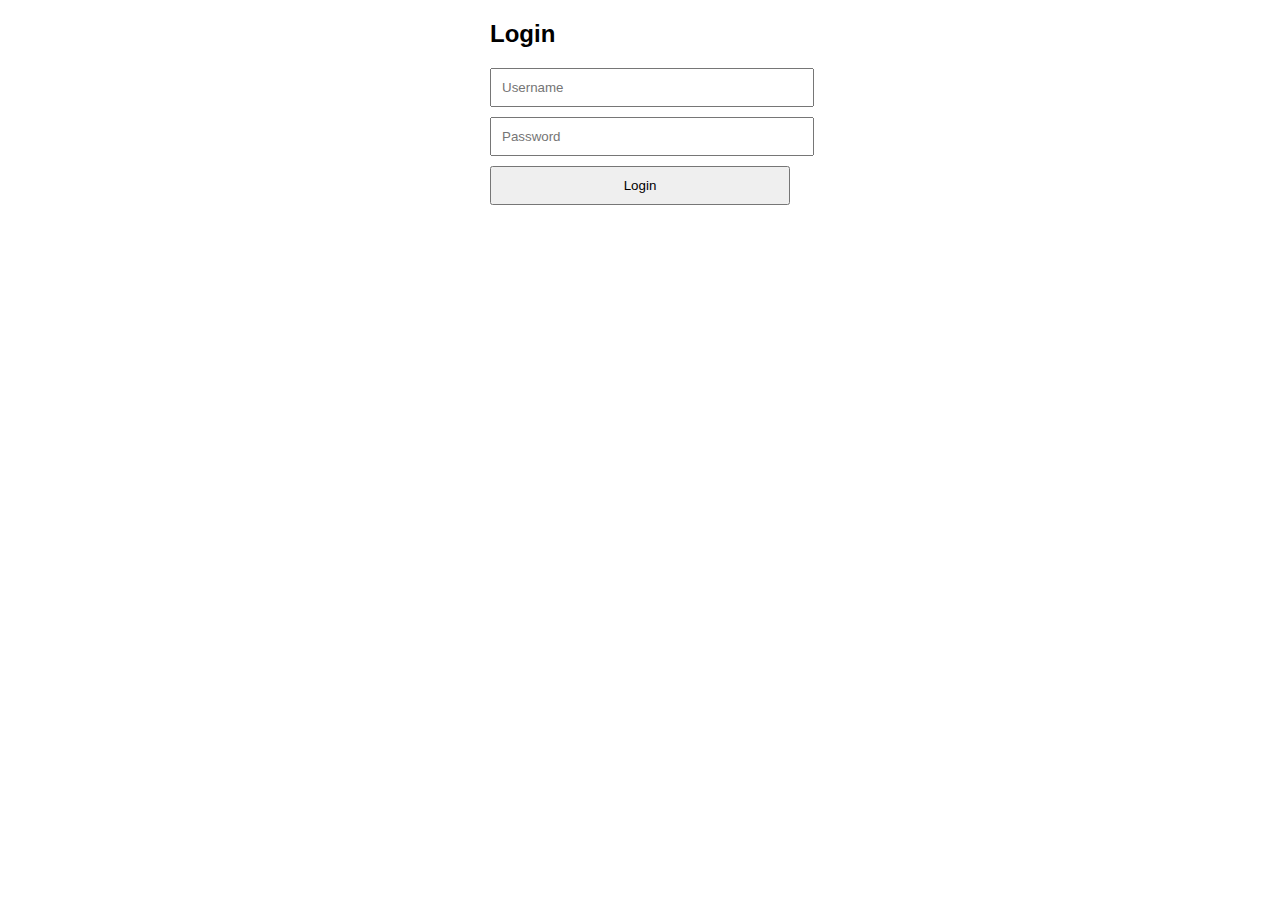
==== login.html @ 61a439da "1 and 2 login and signuo" ====
<!DOCTYPE html>
<html>
<head>
  <title>Login and Signup</title>
  <style>
    body {
      font-family: Arial, sans-serif;
    }
    
    .container {
      width: 300px;
      margin: 0 auto;
    }
    
    input[type="text"],
    input[type="password"],
    input[type="submit"] {
      width: 100%;
      padding: 10px;
      margin-bottom: 10px;
    }
  </style>
</head>
<body>
  <div class="container">
    <h2>Login</h2>
    <form id="login-form" action="login.html" method="post">
      <input type="text" name="username" placeholder="Username" required>
      <input type="password" name="password" placeholder="Password" required>
      <input type="submit" value="Login">
    </form>
  </div>

  <script src="index.js"></script>
</body>
</html>
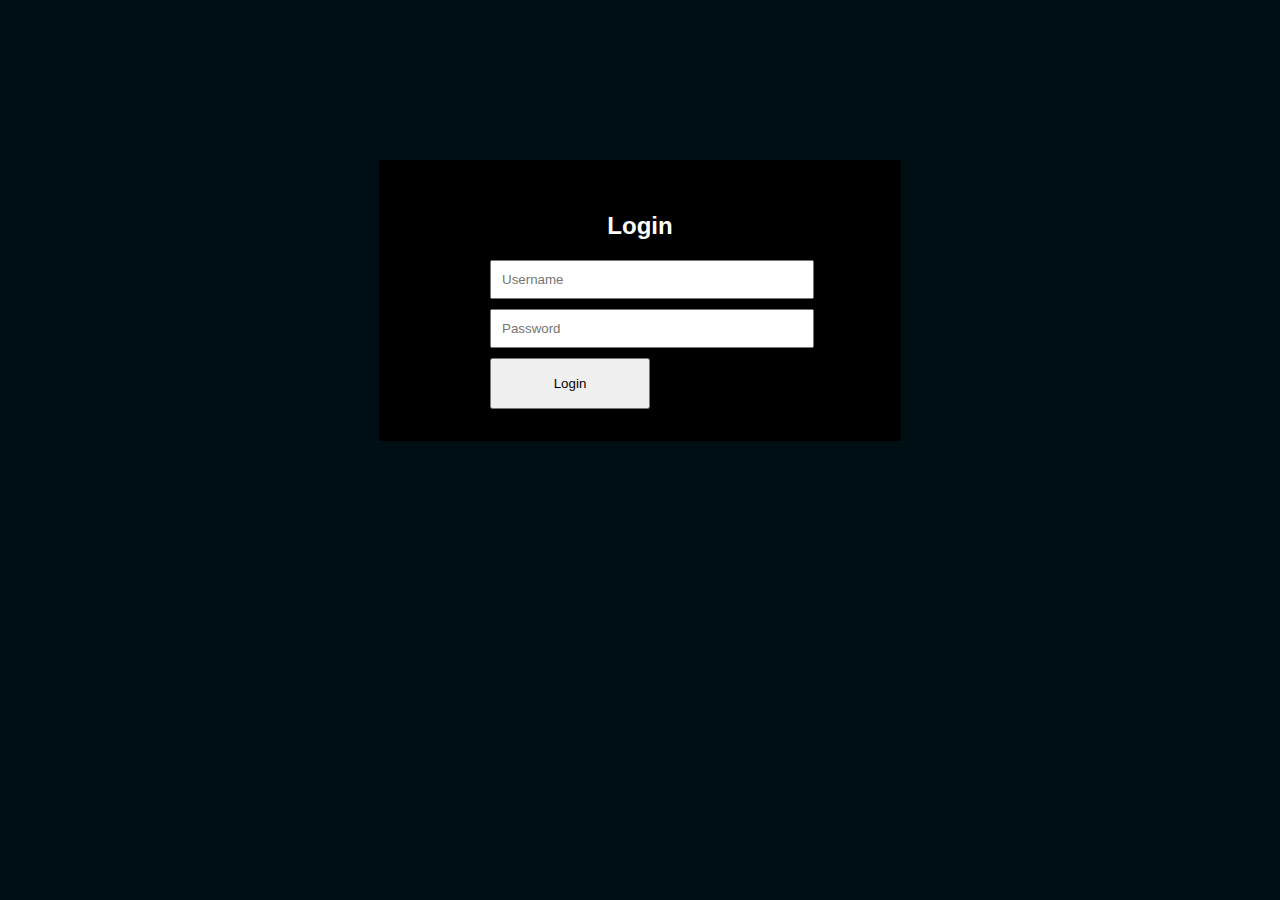
==== commit 965967f9: "cl2" ====
--- a/login.html
+++ b/login.html
@@ -1,35 +1,55 @@
 <!DOCTYPE html>
 <html>
 <head>
-  <title>Login and Signup</title>
+  <title>Login</title>
   <style>
     body {
       font-family: Arial, sans-serif;
+      background-color: #000f14;
+    }
+
+    h2{
+      text-align: center;
+      color: white;
     }
     
-    .container {
+    .container-items{
       width: 300px;
       margin: 0 auto;
     }
+    .container{
+      background-color: rgb(0, 0, 0);
+      width: 40%;
+      padding: 2rem .5rem;
+      display: flex;
+      margin: 10rem auto;
+    }
     
     input[type="text"],
-    input[type="password"],
-    input[type="submit"] {
+    input[type="password"]{
       width: 100%;
       padding: 10px;
       margin-bottom: 10px;
     }
+
+    input[type="submit"]{
+      width: 10rem;
+      padding: 1rem ;
+      margin: 0;
+    }
   </style>
 </head>
 <body>
-  <div class="container">
-    <h2>Login</h2>
-    <form id="login-form" action="login.html" method="post">
-      <input type="text" name="username" placeholder="Username" required>
-      <input type="password" name="password" placeholder="Password" required>
-      <input type="submit" value="Login">
-    </form>
-  </div>
+    <div class="container">
+      <div class="container-items">
+        <h2>Login</h2>
+        <form id="login-form" action="login.html" method="post">
+          <input type="text" name="username" placeholder="Username" required>
+          <input type="password" name="password" placeholder="Password" required>
+          <input type="submit" value="Login">
+        </form>
+      </div>
+    </div>
 
   <script src="index.js"></script>
 </body>
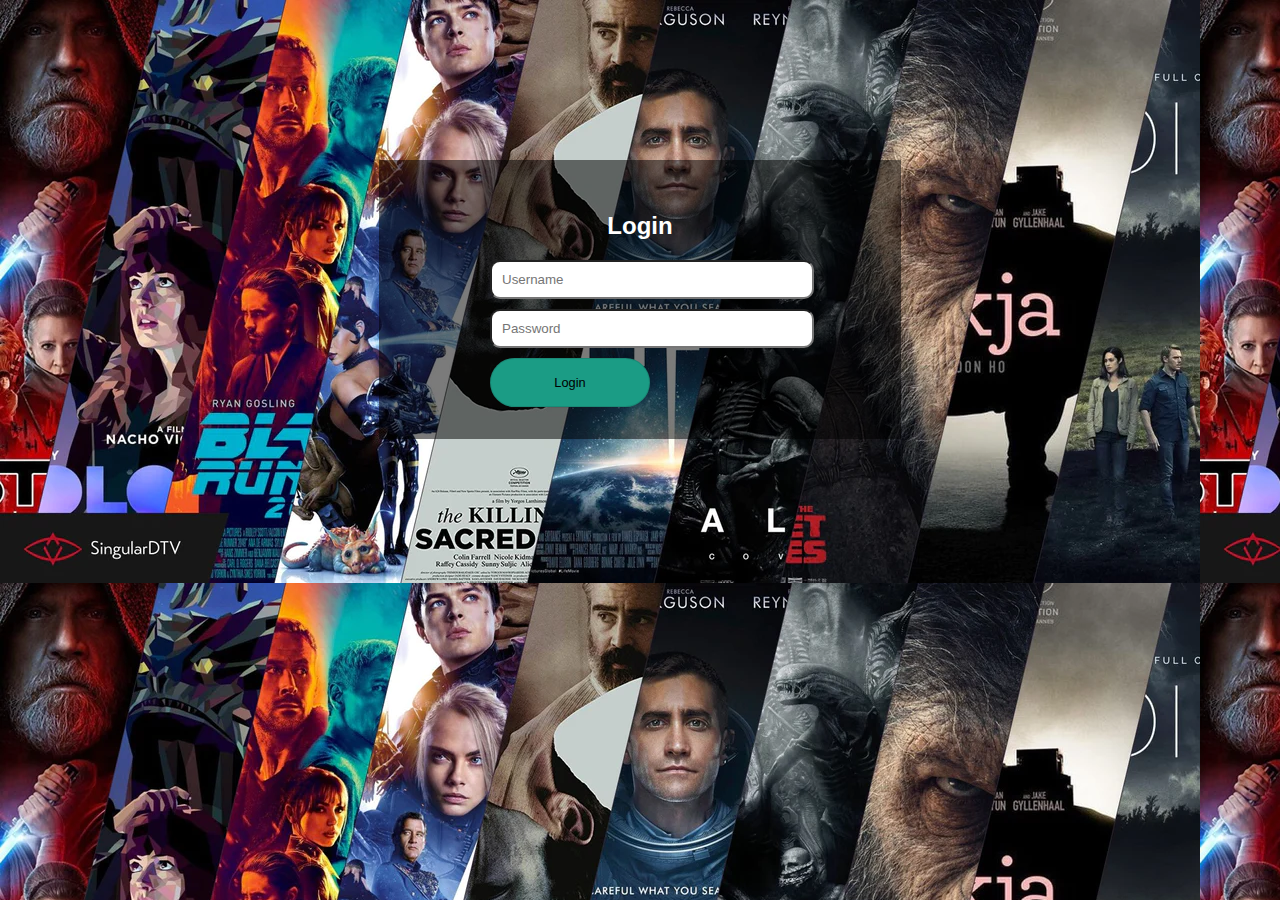
==== commit 30e79aa6: "sign deco" ====
--- a/login.html
+++ b/login.html
@@ -4,8 +4,8 @@
   <title>Login</title>
   <style>
     body {
-      font-family: Arial, sans-serif;
-      background-color: #000f14;
+      font-family: Helvetica,Arial ,sans-serif;
+      background-image: url("bg1.jpg");
     }
 
     h2{
@@ -18,7 +18,7 @@
       margin: 0 auto;
     }
     .container{
-      background-color: rgb(0, 0, 0);
+      background-color: rgba(0, 0, 0, 0.517);
       width: 40%;
       padding: 2rem .5rem;
       display: flex;
@@ -30,13 +30,20 @@
       width: 100%;
       padding: 10px;
       margin-bottom: 10px;
+      border-radius: 10px;
     }
 
     input[type="submit"]{
       width: 10rem;
       padding: 1rem ;
       margin: 0;
+      background-color: #1B9C85;
+      border: 1px solid rgba(27, 31, 35, .15); 
+      box-shadow: rgba(27, 31, 35, .1) 0 1px 0;
+      font-size: .8rem;
+      border-radius: 999px;
     }
+
   </style>
 </head>
 <body>
